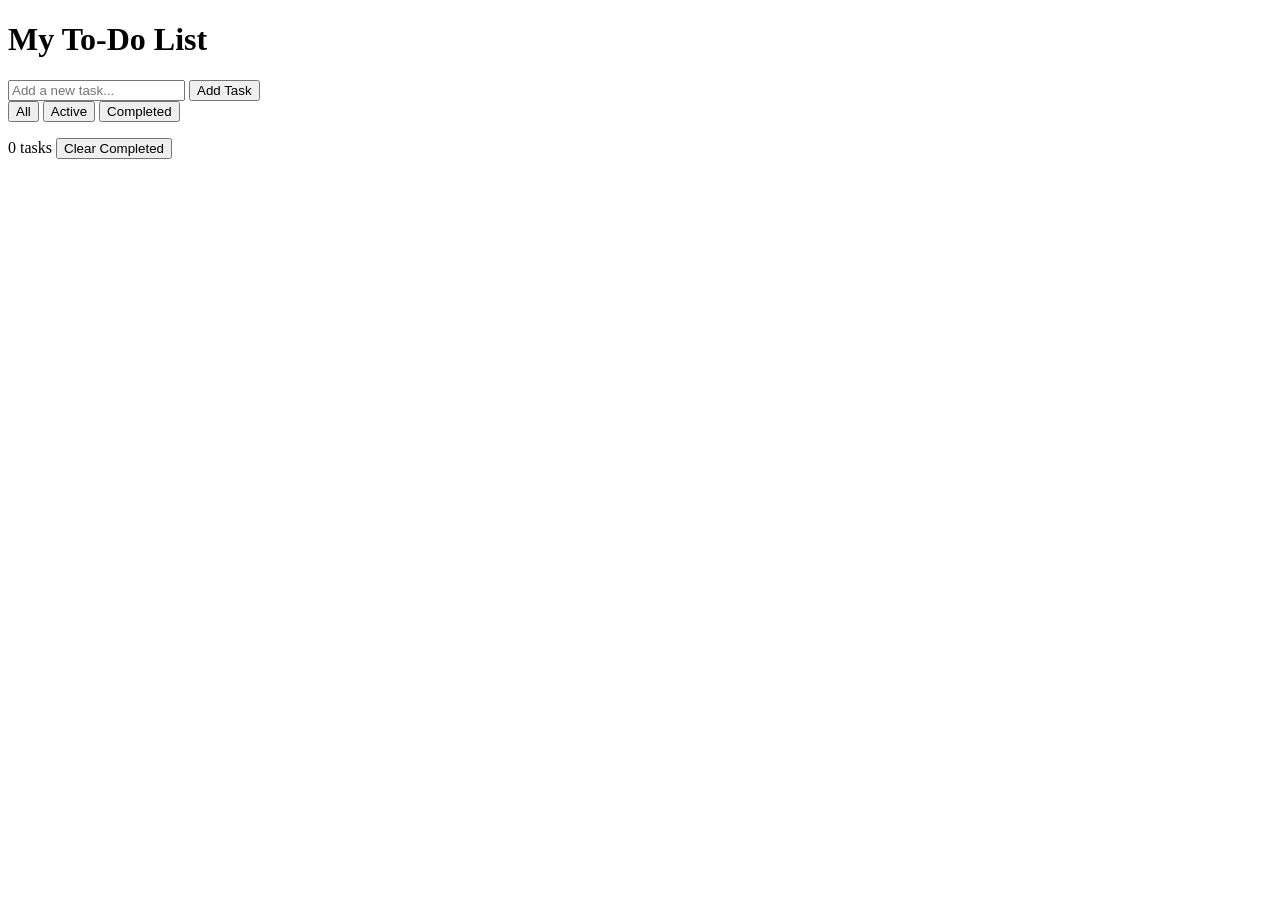
==== index.html @ d552ce90 "Add HTML structure for to-do list application" ====
<!DOCTYPE html>
<html lang="en">
<head>
    <meta charset="UTF-8">
    <meta name="viewport" content="width=device-width, initial-scale=1.0">
    <title>To-Do List Application</title>
    <link rel="stylesheet" href="styles.css">
</head>
<body>
    <div class="container">
        <div class="todo-app">
            <h1>My To-Do List</h1>
            
            <div class="input-section">
                <input 
                    type="text" 
                    id="todoInput" 
                    placeholder="Add a new task..." 
                    class="todo-input"
                >
                <button id="addBtn" class="add-btn">Add Task</button>
            </div>

            <div class="filter-section">
                <button class="filter-btn active" data-filter="all">All</button>
                <button class="filter-btn" data-filter="active">Active</button>
                <button class="filter-btn" data-filter="completed">Completed</button>
            </div>

            <ul id="todoList" class="todo-list">
                <!-- Tasks will be dynamically added here -->
            </ul>

            <div class="stats">
                <span id="taskCount">0 tasks</span>
                <button id="clearBtn" class="clear-btn">Clear Completed</button>
            </div>
        </div>
    </div>

    <script src="script.js"></script>
</body>
</html>
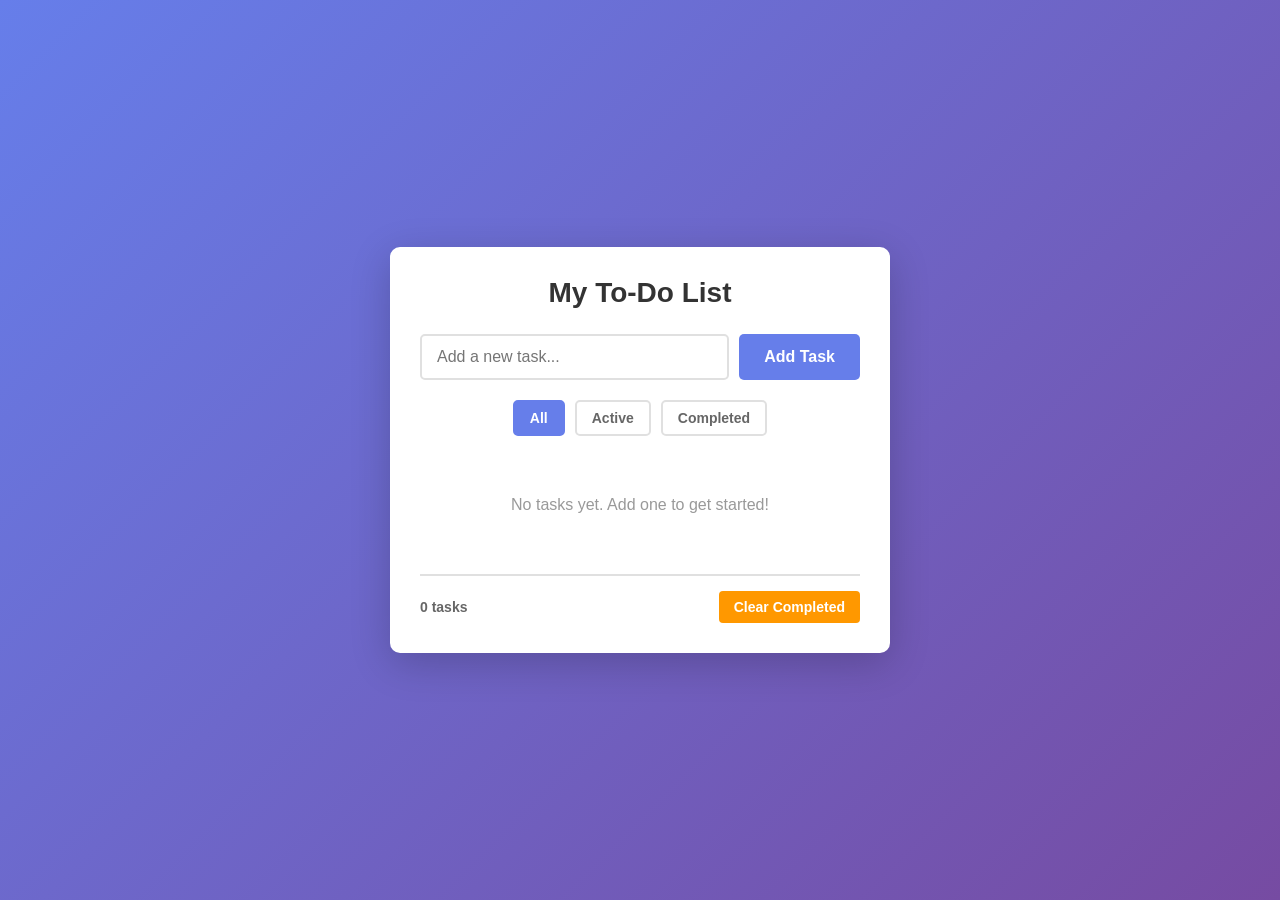
==== commit 21933448: "Add to-do list application with local storage functionality" ====
--- a/index.html
+++ b/index.html
@@ -40,4 +40,4 @@
 
     <script src="script.js"></script>
 </body>
-</html>
+</html>
--- a/styles.css
+++ b/styles.css
@@ -0,0 +1,240 @@
+* {
+    margin: 0;
+    padding: 0;
+    box-sizing: border-box;
+}
+
+body {
+    font-family: 'Segoe UI', Tahoma, Geneva, Verdana, sans-serif;
+    background: linear-gradient(135deg, #667eea 0%, #764ba2 100%);
+    min-height: 100vh;
+    display: flex;
+    justify-content: center;
+    align-items: center;
+    padding: 20px;
+}
+
+.container {
+    width: 100%;
+    max-width: 500px;
+}
+
+.todo-app {
+    background: white;
+    border-radius: 10px;
+    box-shadow: 0 10px 40px rgba(0, 0, 0, 0.2);
+    padding: 30px;
+}
+
+h1 {
+    color: #333;
+    margin-bottom: 25px;
+    text-align: center;
+    font-size: 28px;
+}
+
+.input-section {
+    display: flex;
+    gap: 10px;
+    margin-bottom: 20px;
+}
+
+.todo-input {
+    flex: 1;
+    padding: 12px 15px;
+    border: 2px solid #e0e0e0;
+    border-radius: 5px;
+    font-size: 16px;
+    transition: border-color 0.3s;
+}
+
+.todo-input:focus {
+    outline: none;
+    border-color: #667eea;
+}
+
+.add-btn {
+    padding: 12px 25px;
+    background: #667eea;
+    color: white;
+    border: none;
+    border-radius: 5px;
+    cursor: pointer;
+    font-size: 16px;
+    font-weight: 600;
+    transition: background 0.3s;
+}
+
+.add-btn:hover {
+    background: #5568d3;
+}
+
+.add-btn:active {
+    transform: scale(0.98);
+}
+
+.filter-section {
+    display: flex;
+    gap: 10px;
+    margin-bottom: 20px;
+    justify-content: center;
+}
+
+.filter-btn {
+    padding: 8px 15px;
+    border: 2px solid #e0e0e0;
+    background: white;
+    color: #666;
+    border-radius: 5px;
+    cursor: pointer;
+    font-size: 14px;
+    font-weight: 600;
+    transition: all 0.3s;
+}
+
+.filter-btn:hover {
+    border-color: #667eea;
+    color: #667eea;
+}
+
+.filter-btn.active {
+    background: #667eea;
+    color: white;
+    border-color: #667eea;
+}
+
+.todo-list {
+    list-style: none;
+    margin-bottom: 20px;
+    max-height: 400px;
+    overflow-y: auto;
+}
+
+.todo-item {
+    display: flex;
+    align-items: center;
+    padding: 15px;
+    background: #f9f9f9;
+    border-radius: 5px;
+    margin-bottom: 10px;
+    transition: all 0.3s;
+    border-left: 4px solid #667eea;
+}
+
+.todo-item:hover {
+    background: #f0f0f0;
+    transform: translateX(5px);
+}
+
+.todo-item.completed {
+    opacity: 0.6;
+    border-left-color: #4caf50;
+}
+
+.todo-item.completed .todo-text {
+    text-decoration: line-through;
+    color: #999;
+}
+
+.todo-checkbox {
+    width: 20px;
+    height: 20px;
+    margin-right: 15px;
+    cursor: pointer;
+    accent-color: #667eea;
+}
+
+.todo-text {
+    flex: 1;
+    color: #333;
+    font-size: 16px;
+    word-break: break-word;
+}
+
+.delete-btn {
+    background: #ff6b6b;
+    color: white;
+    border: none;
+    padding: 8px 12px;
+    border-radius: 4px;
+    cursor: pointer;
+    font-size: 14px;
+    transition: background 0.3s;
+}
+
+.delete-btn:hover {
+    background: #ff5252;
+}
+
+.stats {
+    display: flex;
+    justify-content: space-between;
+    align-items: center;
+    padding-top: 15px;
+    border-top: 2px solid #e0e0e0;
+    font-size: 14px;
+    color: #666;
+}
+
+#taskCount {
+    font-weight: 600;
+}
+
+.clear-btn {
+    padding: 8px 15px;
+    background: #ff9800;
+    color: white;
+    border: none;
+    border-radius: 4px;
+    cursor: pointer;
+    font-size: 14px;
+    font-weight: 600;
+    transition: background 0.3s;
+}
+
+.clear-btn:hover {
+    background: #f57c00;
+}
+
+.empty-state {
+    text-align: center;
+    padding: 40px 20px;
+    color: #999;
+    font-size: 16px;
+}
+
+.todo-list::-webkit-scrollbar {
+    width: 8px;
+}
+
+.todo-list::-webkit-scrollbar-track {
+    background: #f1f1f1;
+    border-radius: 10px;
+}
+
+.todo-list::-webkit-scrollbar-thumb {
+    background: #667eea;
+    border-radius: 10px;
+}
+
+.todo-list::-webkit-scrollbar-thumb:hover {
+    background: #5568d3;
+}
+
+@media (max-width: 480px) {
+    .todo-app {
+        padding: 20px;
+    }
+
+    h1 {
+        font-size: 24px;
+    }
+
+    .input-section {
+        flex-direction: column;
+    }
+
+    .add-btn {
+        width: 100%;
+    }
+}
